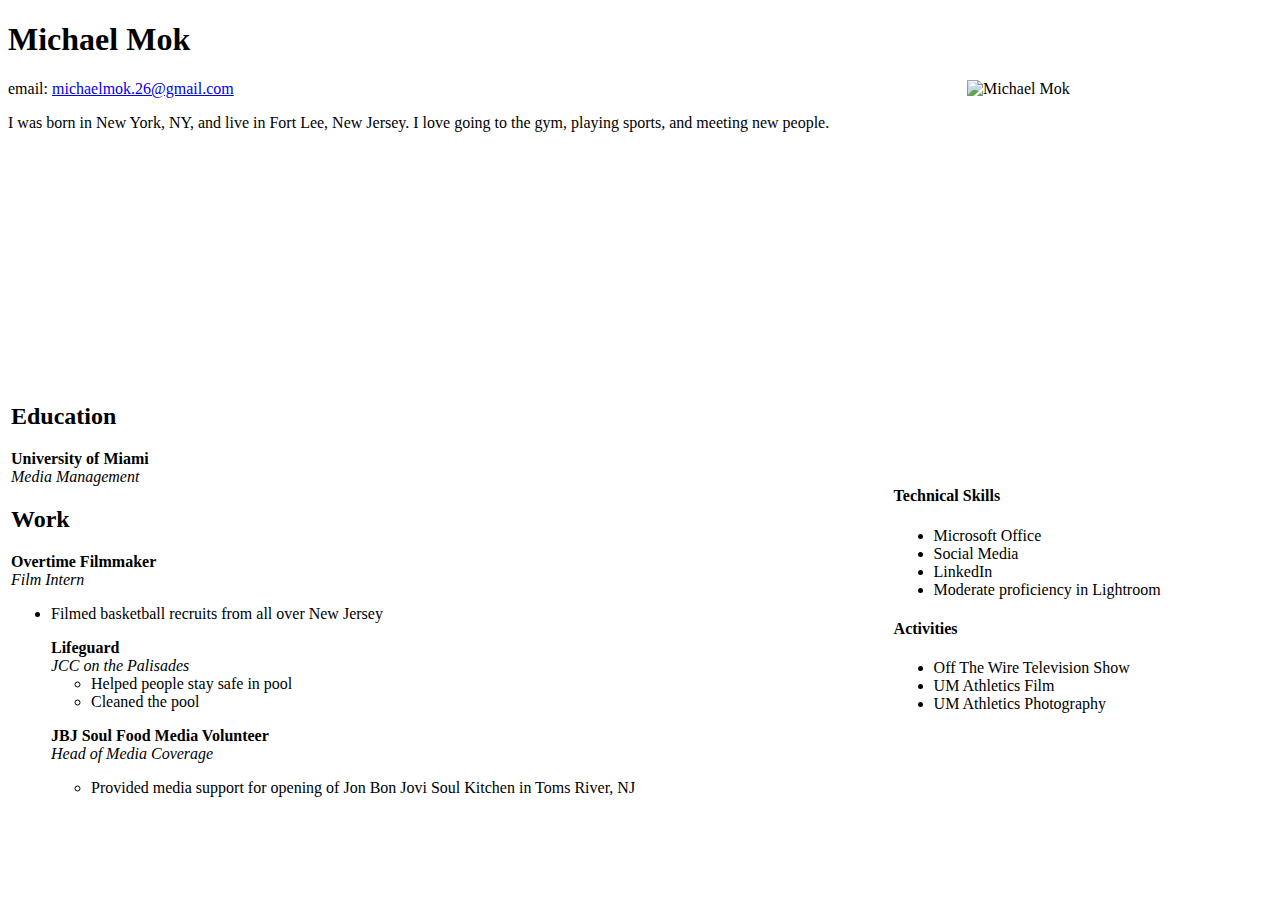
==== Homework/resume.html @ 1660a739 "the greatest resume" ====
<!DOCTYPE html>
<html lang="en" dir="ltr">
  <head>
    <meta charset="utf-8">
    <title>Michael Mok</title>
    <style media="screen">
      table tf {
        vertical-align: top;
      }
    </style>
  </head>
  <body>
    <header>
      <h1>Michael Mok</font></h1>
      <img src ="ME.JPG" alt="Michael Mok" align= "right" width="300" height="300" hspace="5">
      <div>
        email: <a href="mailto:michaelmok.26@gmail.com">michaelmok.26@gmail.com</a>
      </div>
      <p align="justify">
        I was born in New York, NY, and live in Fort Lee, New Jersey. I love going to the gym, playing sports, and meeting new people.
      </p>
      <table width="100%">
        <tr>
          <td width="70%">
            <!-- start column 1 -->
            <h2>Education</h2>
            <p>
            <strong>University of Miami</strong>
            <br><em>Media Management</em>
          </p>

          <h2>Work</h2>
          <p>
          <strong>Overtime Filmmaker</strong>
          <br><em>Film Intern</em>
          <ul>
          <li>Filmed basketball recruits from all over New Jersey</li>
          </p>
          <strong>Lifeguard</strong>
          <br><em>JCC on the Palisades</em>
          <ul>
          <li>Helped people stay safe in pool</li>
          <li>Cleaned the pool</li>
          </ul>
          </p>
          <p>
          <strong>JBJ Soul Food Media Volunteer</strong>
          <br><em>Head of Media Coverage</em>
          <ul>
          <li>Provided media support for opening of Jon Bon Jovi Soul Kitchen in Toms River, NJ</li>

          </ul>
          </p>
  <!-- end column 1 -->
          </td>
          <td>
            <!-- start column 2 -->
            <h4>Technical Skills</h4>
            <p>
              <ul>
              <li>Microsoft Office</li>
              <li>Social Media</li>
              <li>LinkedIn</li>
              <li>Moderate proficiency in Lightroom</li>
              </ul>
          </p>
          <h4>Activities</h4>
          <p>
            <ul>
            <li>Off The Wire Television Show</li>
            <li>UM Athletics Film</li>
            <li>UM Athletics Photography</li>
            </ul>
        </p>
            </td>
        </tr>
      </table>
    </header>
  </body>
</html>
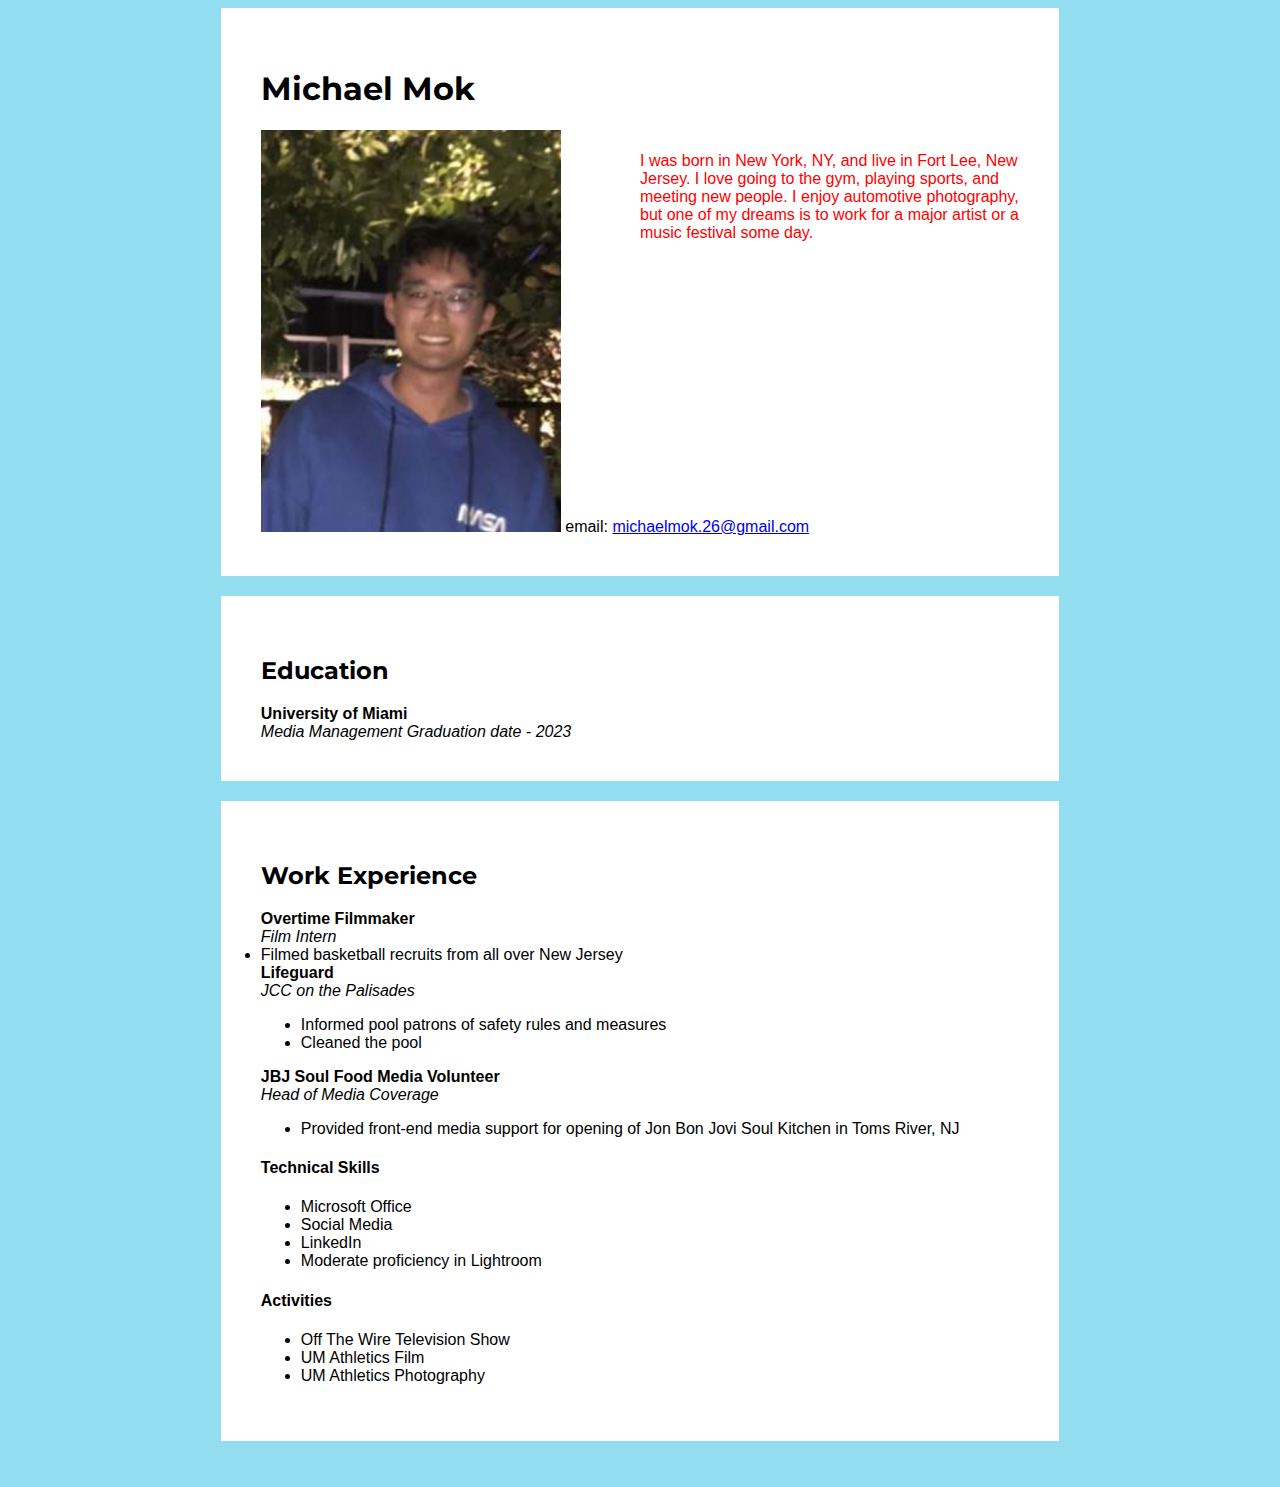
==== commit 0b97a554: "this is complete" ====
--- a/Homework/resume.html
+++ b/Homework/resume.html
@@ -2,80 +2,85 @@
 <html lang="en" dir="ltr">
   <head>
     <meta charset="utf-8">
+    <link rel="stylesheet" href="CSS/resumestyle.css">
     <title>Michael Mok</title>
-    <style media="screen">
-      table tf {
-        vertical-align: top;
-      }
-    </style>
+    <link href="https://fonts.googleapis.com/css?family=Montserrat|Roboto+Mono&display=swap" rel="stylesheet">
+
   </head>
   <body>
-    <header>
-      <h1>Michael Mok</font></h1>
-      <img src ="ME.JPG" alt="Michael Mok" align= "right" width="300" height="300" hspace="5">
-      <div>
-        email: <a href="mailto:michaelmok.26@gmail.com">michaelmok.26@gmail.com</a>
-      </div>
-      <p align="justify">
-        I was born in New York, NY, and live in Fort Lee, New Jersey. I love going to the gym, playing sports, and meeting new people.
-      </p>
-      <table width="100%">
-        <tr>
-          <td width="70%">
+
+    <header class="box">
+        <h1>Michael Mok</h1>
+        <img src ="img/IMG_0752.jpg" alt="Michael Mok"  width="300">
+
+          email: <a href="mailto:michaelmok.26@gmail.com">michaelmok.26@gmail.com</a>
+        <div class="textAlign">
+        <p class="parragraph">
+          I was born in New York, NY, and live in Fort Lee, New Jersey. I love going to the gym, playing sports, and meeting new people. I enjoy automotive photography, but one of my dreams is to work for a major artist or a music festival some day.
+        </div>
+      </header>
+
+
             <!-- start column 1 -->
+          <div class="box">
             <h2>Education</h2>
-            <p>
+
             <strong>University of Miami</strong>
             <br><em>Media Management</em>
-          </p>
+            <em>Graduation date - 2023</em>
+          </div>
 
-          <h2>Work</h2>
-          <p>
-          <strong>Overtime Filmmaker</strong>
-          <br><em>Film Intern</em>
-          <ul>
-          <li>Filmed basketball recruits from all over New Jersey</li>
-          </p>
-          <strong>Lifeguard</strong>
-          <br><em>JCC on the Palisades</em>
-          <ul>
-          <li>Helped people stay safe in pool</li>
-          <li>Cleaned the pool</li>
-          </ul>
-          </p>
-          <p>
-          <strong>JBJ Soul Food Media Volunteer</strong>
-          <br><em>Head of Media Coverage</em>
-          <ul>
-          <li>Provided media support for opening of Jon Bon Jovi Soul Kitchen in Toms River, NJ</li>
+          <div class="box">
+            <h2>Work Experience</h2>
 
-          </ul>
-          </p>
-  <!-- end column 1 -->
-          </td>
-          <td>
-            <!-- start column 2 -->
-            <h4>Technical Skills</h4>
-            <p>
+            <strong>Overtime Filmmaker</strong>
+            <br><em>Film Intern</em>
+            <li>Filmed basketball recruits from all over New Jersey</li>
+
+            <strong>Lifeguard</strong>
+            <br><em>JCC on the Palisades</em>
+            <ul>
+            <li>Informed pool patrons of safety rules and measures</li>
+            <li>Cleaned the pool</li>
+            </ul>
+
+
+            <strong>JBJ Soul Food Media Volunteer</strong>
+            <br>
+            <em>Head of Media Coverage</em>
+            <ul>
+            <li>Provided front-end media support for opening of Jon Bon Jovi Soul Kitchen in Toms River, NJ</li>
+
+            </ul>
+
+    <!-- end column 1 -->
+
+              <!-- start column 2 -->
+              <h4>Technical Skills</h4>
+
+                <ul>
+                <li>Microsoft Office</li>
+                <li>Social Media</li>
+                <li>LinkedIn</li>
+                <li>Moderate proficiency in Lightroom</li>
+                </ul>
+
+            <h4>Activities</h4>
+
               <ul>
-              <li>Microsoft Office</li>
-              <li>Social Media</li>
-              <li>LinkedIn</li>
-              <li>Moderate proficiency in Lightroom</li>
+              <li>Off The Wire Television Show</li>
+              <li>UM Athletics Film</li>
+              <li>UM Athletics Photography</li>
               </ul>
-          </p>
-          <h4>Activities</h4>
-          <p>
-            <ul>
-            <li>Off The Wire Television Show</li>
-            <li>UM Athletics Film</li>
-            <li>UM Athletics Photography</li>
-            </ul>
-        </p>
-            </td>
-        </tr>
-      </table>
-    </header>
+
+          </div>
+
+
+
+
+
+
+
   </body>
 </html>
 
--- a/Homework/CSS/resumestyle.css
+++ b/Homework/CSS/resumestyle.css
@@ -0,0 +1,29 @@
+body {
+  background-color: #93ddf1;
+  font-family: sans-serif;
+}
+
+p
+{
+  color: red;
+}
+
+h1, h2 {
+font-family: 'Montserrat', sans-serif;
+}
+
+
+.box {
+  width: 60%;
+  margin:  auto;
+  margin-bottom: 20px;
+  padding: 40px;
+  background-color: white;
+
+}
+.textAlign {
+  float: right;
+  width: 50%;
+  margin-top: -400px;
+
+}
